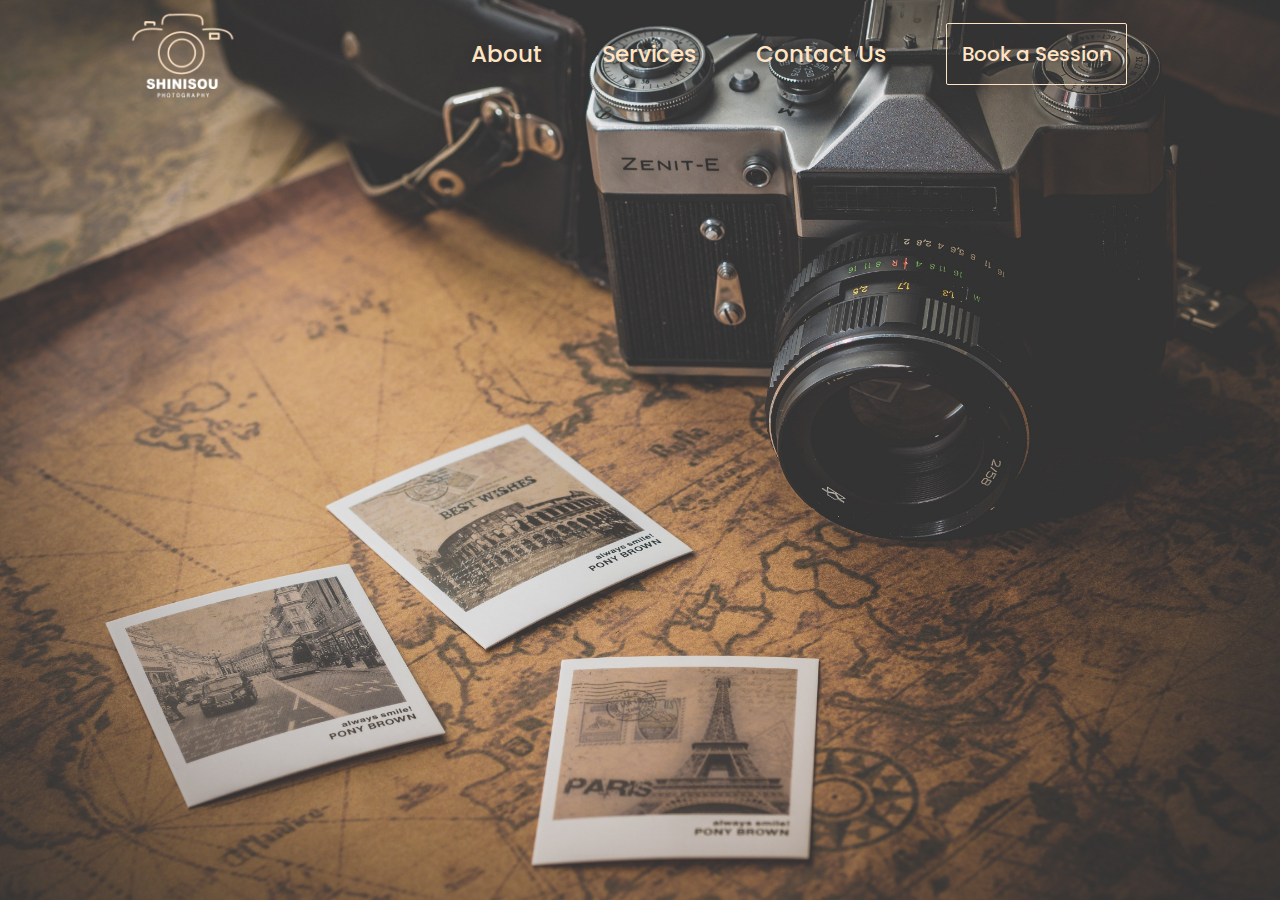
==== main.html @ d1121b83 "Finalized Header Design and Added Icons" ====
<!DOCTYPE html>
<html>
    <head>
        <meta charset="utf-8">
        <title> Shin Photography </title>
        <link rel="stylesheet" href="./css/style.css">
        <link rel="preconnect" href="https://fonts.googleapis.com">
        <link rel="preconnect" href="https://fonts.gstatic.com" crossorigin>
        <link href="https://fonts.googleapis.com/css2?family=Poppins:wght@400;500&display=swap" 
        rel="stylesheet">
        <link rel="icon" type="image/x-icon" href="/favicon/favicon.ico">
    </head>
    <body>
        <header class="header-main">
            <div class="logo"><img src="./img/logo2.png" width="110px"></div>
            <div class="links">
                <div><a href="#">About</a></div>
                <div><a href="#">Services</a></div>
                <div><a href="#">Contact Us</a></div>
                <div><button type="button" class="book-button">Book a Session</button> </div>
            </div>
        </header>
    </body>
</html>
---- css/style.css ----
html { 
    background: url(../img/camerabg.jpg) no-repeat center center fixed; 
    -webkit-background-size: cover;
    -moz-background-size: cover;
    -o-background-size: cover;
    background-size: cover;
  }

  .header-main{
    display: flex;
    color: bisque;
    font-size: 23px;
    font-weight: 500;
    font-family: 'Poppins', sans-serif;
    align-items: center;
    margin-left: 120px;
    margin-right: 120px;
    padding-bottom: 20px;
    text-shadow: 2px 2px 8px #2e2d2d;
  }

  .logo{
    align-content: center;
    margin-bottom: -10px;
  }
  
  .book-button{
    padding: 15px;
    display: flex;
    color: bisque;
    font-size: 20px;
    font-weight: 500;
    background-color: transparent;
    background-repeat: no-repeat;
    cursor: pointer;
    border: 1px solid bisque;
    border-radius: 2px;
    font-family: 'Poppins', sans-serif;
    overflow: hidden;
    transition: all 300ms ease;
  }
  
  .links{
    display: flex;
    flex: 1;
    justify-content: flex-end;
    align-items: center;
    margin-right: 25px;
    gap: 60px;
  }

  a {
    color: bisque;
    position: relative;
    text-decoration: none;
  }
  
  a::before {
    content: '';
    position: absolute;
    width: 100%;
    height: 2px;
    border-radius: 2px;
    background-color: bisque;
    bottom: 0;
    left: 0;
    transform-origin: right;
    transform: scaleX(0);
    transition: transform .3s ease-in-out;
  }
  
  a:hover::before {
    transform-origin: left;
    transform: scaleX(1);
  }

  
  .book-button:hover {
    color: #fff;
    z-index: 10;
    
  }

  .book-button:active{
    background-color: bisque;
  }
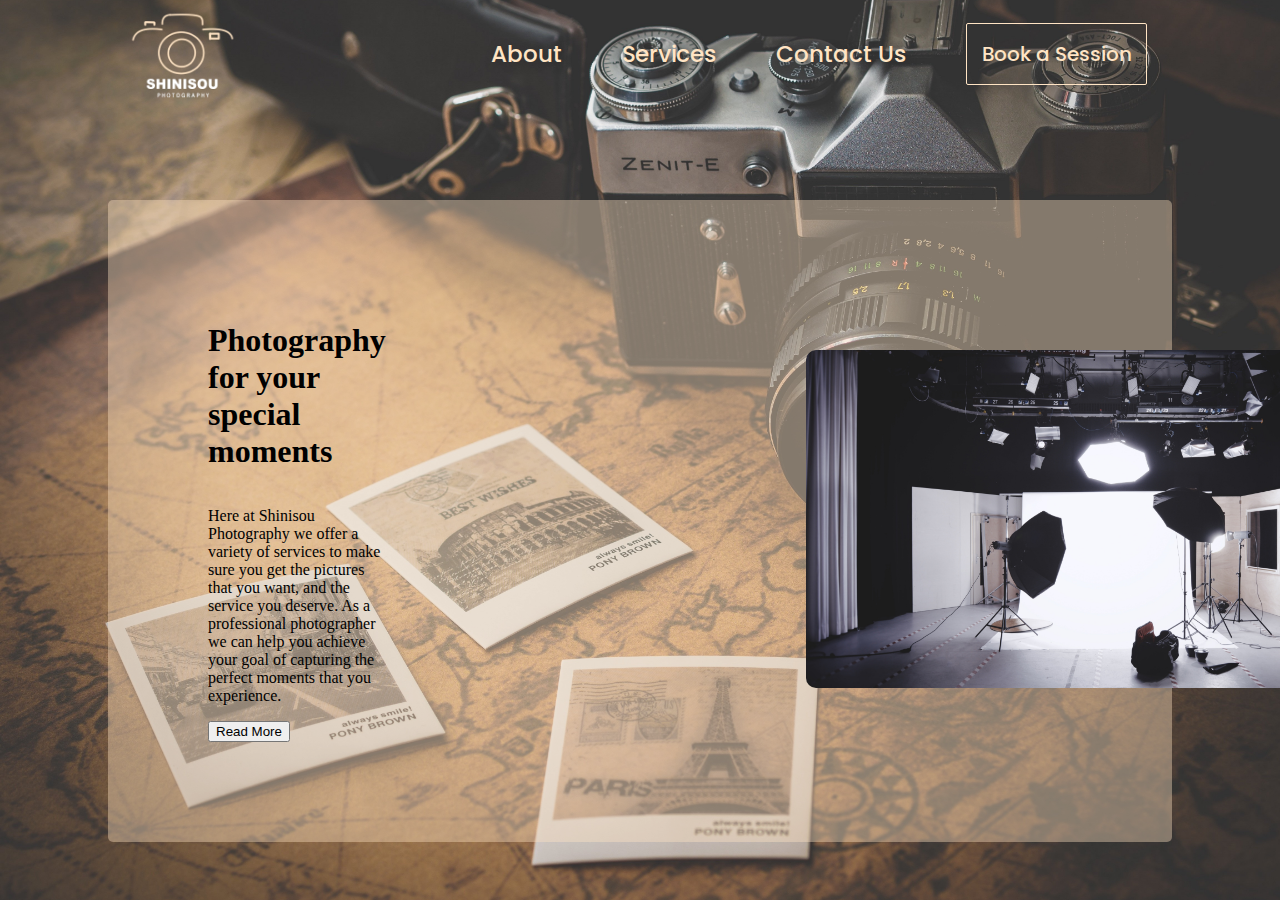
==== commit 298722a0: "Created Main Layout for Main Content" ====
--- a/main.html
+++ b/main.html
@@ -20,5 +20,18 @@
                 <div><button type="button" class="book-button">Book a Session</button> </div>
             </div>
         </header>
+
+        <main>
+            <div class="main-content">
+                <div class="main-text">
+                    <h1>Photography for your special moments</h1>
+                    <p>Here at Shinisou Photography we offer a variety of services to make sure you get 
+                    the pictures that you want, and the service you deserve. As a professional photographer we can help you achieve your goal of capturing the perfect moments that you experience.
+                    </p>
+                    <button type="button" class="Read More">Read More</button>
+                </div>
+                <div class="main-image"><img class="imageborder" src="./img/photography-main.jpg" width="600px"></div>
+            </div>
+        </main>
     </body>
 </html>--- a/css/style.css
+++ b/css/style.css
@@ -3,7 +3,7 @@
     -webkit-background-size: cover;
     -moz-background-size: cover;
     -o-background-size: cover;
-    background-size: cover;
+    background-size: cover; 
   }
 
   .header-main{
@@ -13,10 +13,11 @@
     font-weight: 500;
     font-family: 'Poppins', sans-serif;
     align-items: center;
-    margin-left: 120px;
-    margin-right: 120px;
+    margin-left: 100px;
+    margin-right: 100px;
     padding-bottom: 20px;
     text-shadow: 2px 2px 8px #2e2d2d;
+    padding-left: 20px;
   }
 
   .logo{
@@ -85,7 +86,34 @@
     background-color: bisque;
   }
   
+  /* Main Body CSS */
+  
+  .main-content{
+    display: flex;
+    margin-top: 80px;
+    margin-left: 100px;
+    margin-right: 100px;
+    background-color: rgba(255, 228, 196, .4);
+    border-radius: 5px;
+  }
 
-  
-  
-  +  .main-text{
+    display: flex;
+    padding: 100px;
+    flex-direction: row;
+    flex-wrap: wrap;
+    align-items: flex-start;
+    margin-right: 300px;
+    flex: 1;
+  }
+
+  .main-image{
+    align-self: center;
+    padding-left: 20px;
+    padding-right: 90px;
+  }
+
+  .imageborder{
+    border-radius: 10px;
+  }
+
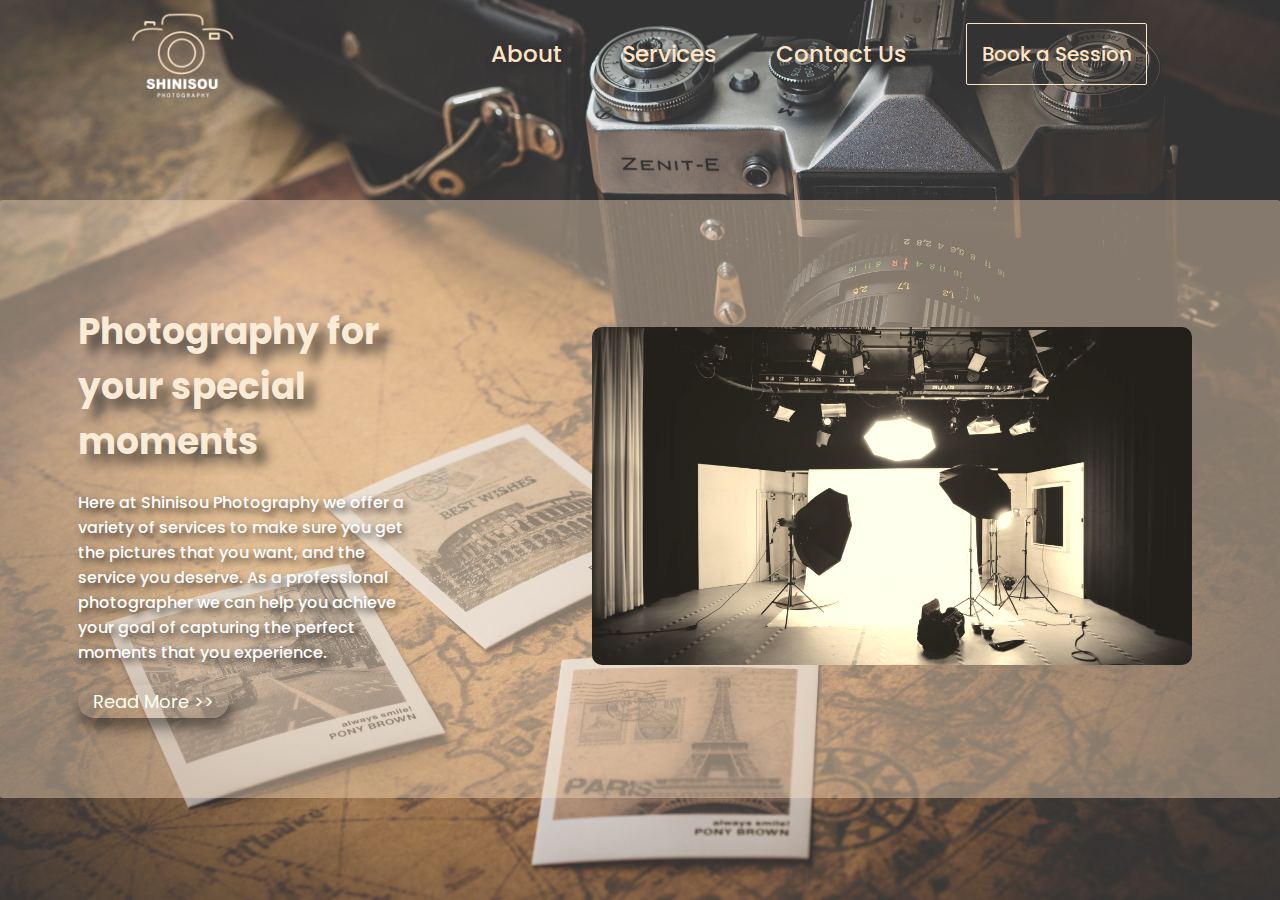
==== commit b92684c6: "Finished Main Content Design" ====
--- a/main.html
+++ b/main.html
@@ -24,11 +24,11 @@
         <main>
             <div class="main-content">
                 <div class="main-text">
-                    <h1>Photography for your special moments</h1>
-                    <p>Here at Shinisou Photography we offer a variety of services to make sure you get 
+                    <h1 class="main-title">Photography for your special moments</h1>
+                    <p class="sub-text">Here at Shinisou Photography we offer a variety of services to make sure you get 
                     the pictures that you want, and the service you deserve. As a professional photographer we can help you achieve your goal of capturing the perfect moments that you experience.
                     </p>
-                    <button type="button" class="Read More">Read More</button>
+                    <button type="button" class="read-more">Read More >></button>
                 </div>
                 <div class="main-image"><img class="imageborder" src="./img/photography-main.jpg" width="600px"></div>
             </div>
--- a/css/style.css
+++ b/css/style.css
@@ -91,29 +91,96 @@
   .main-content{
     display: flex;
     margin-top: 80px;
-    margin-left: 100px;
-    margin-right: 100px;
+    margin-left: -10px;
+    margin-right: -10px;
     background-color: rgba(255, 228, 196, .4);
     border-radius: 5px;
+  
+    
   }
 
   .main-text{
     display: flex;
-    padding: 100px;
+    padding: 80px;
+    padding-right: 10px;
     flex-direction: row;
     flex-wrap: wrap;
     align-items: flex-start;
-    margin-right: 300px;
+    margin-right: 140px;
     flex: 1;
   }
-
+  
   .main-image{
     align-self: center;
     padding-left: 20px;
     padding-right: 90px;
+    -webkit-filter: sepia(75%);
+    filter: sepia(75%);
+    -webkit-transition: .3s ease-in-out;
+    transition: .3s ease-in-out;
+  }
+
+  .main-image:hover  {
+    -webkit-filter: sepia(0);
+    filter: sepia(0);
   }
 
   .imageborder{
     border-radius: 10px;
   }
 
+   main{
+    font-family: "Poppins",sans-serif;
+    color: antiquewhite;
+    font-size: large;
+    font-weight: 500;
+   }
+   
+   .sub-text{
+    font-family: "Poppins",sans-serif;
+    font-size: 16px;
+    margin-bottom: 20px;
+    color: rgb(255, 255, 255);
+    text-shadow: 3px 4px 7px rgba(15, 14, 11, 0.8);
+   }
+
+   .main-title{
+    margin-bottom: 5px;
+    text-shadow: 10px 10px 11px rgba(37, 37, 37, 0.8);
+   }
+    
+   .read-more{
+    background: linear-gradient(to left, transparent 50%, bisque 50%);
+    background-size: 200% 100%;
+    background-position: right bottom;
+    border: 2px ;
+    border-radius: 22px;
+    font-family: "Poppins",sans-serif;
+    color: rgb(255, 255, 244);
+    font-size: 18px;
+    transition: all 0.5s ease;
+    cursor:pointer;
+    padding: 3px 15px 3px 15px;
+    box-shadow: rgba(0, 0, 0, 0.3) 2px 10px 20px, rgba(0, 0, 0, 0.22) 2px 10px 8px;
+   }
+    
+   .read-more:hover,
+    button:hover {
+    outline: 0;
+    color: rgba(109, 36, 7, 0.733);
+   }
+   .read-more:active,
+    button:active {
+    outline: 0;
+    color: #fff;
+   }
+    .read-more:hover {
+    background-position: left bottom;
+   }
+  
+
+   
+
+  
+  
+  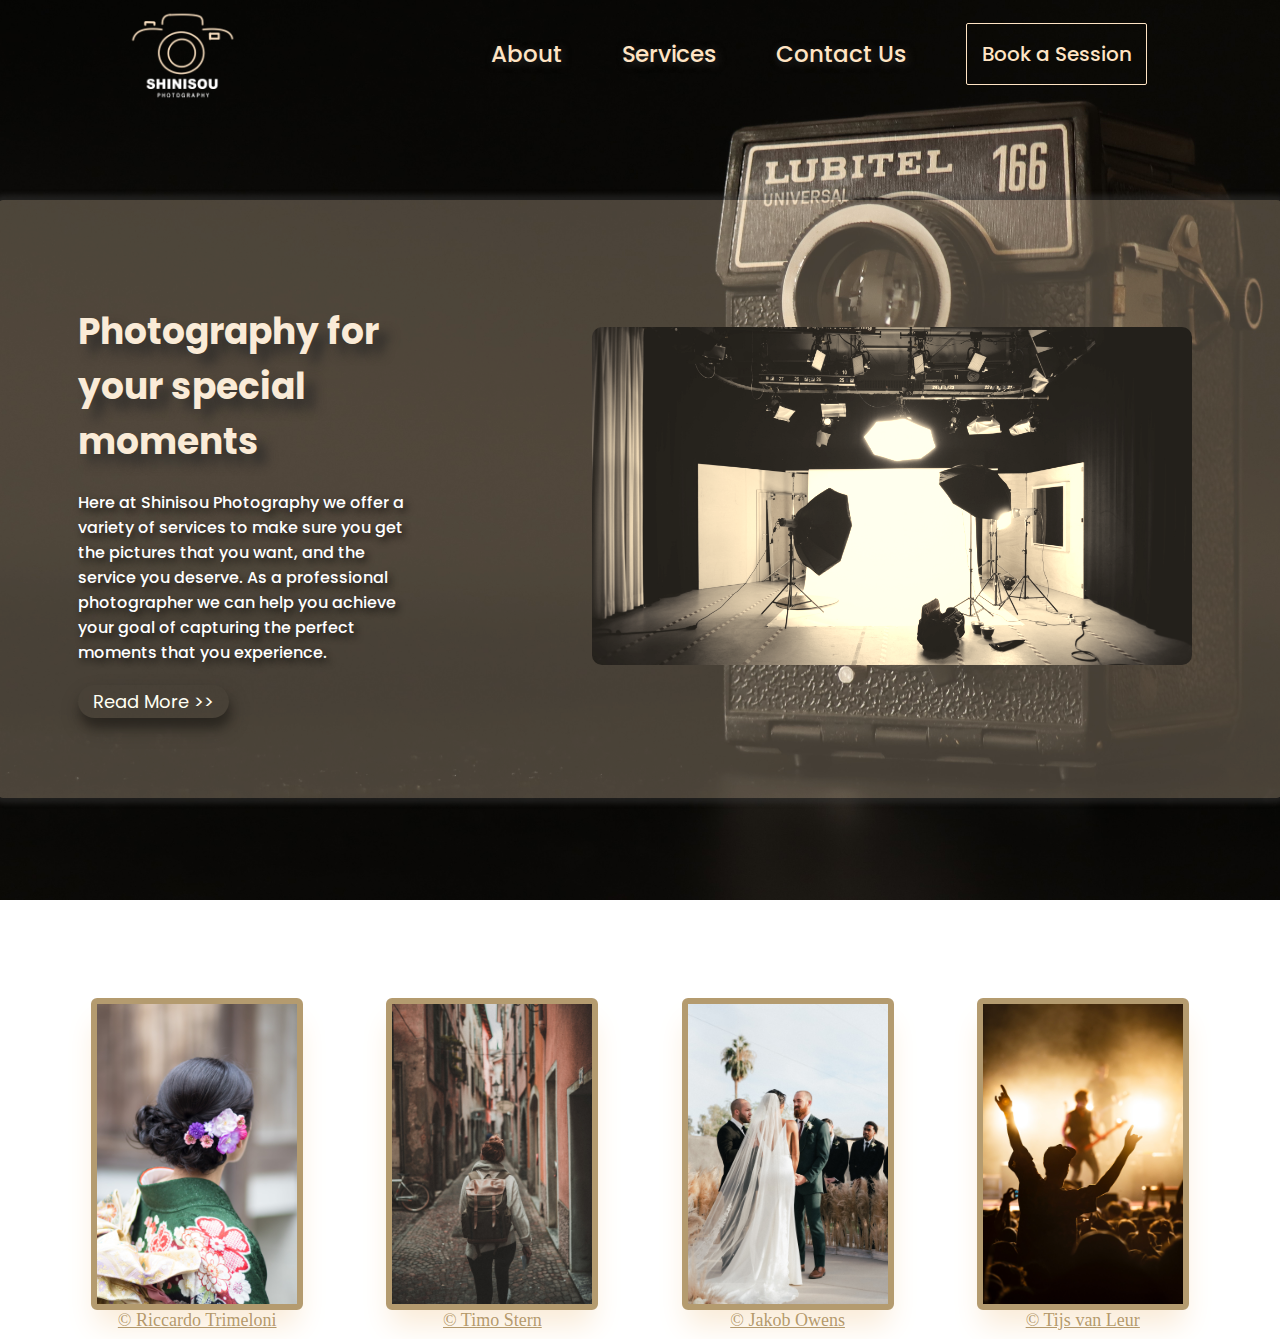
==== commit 9e54b631: "Created Main Layout for Display" ====
--- a/main.html
+++ b/main.html
@@ -33,5 +33,24 @@
                 <div class="main-image"><img class="imageborder" src="./img/photography-main.jpg" width="600px"></div>
             </div>
         </main>
+
+        <div class="image-container">
+            <div>
+                <img class="first-image" src="./img/photo1.jpg">
+                <span ><a class="credit-links" href="https://unsplash.com/@trime?utm_source=unsplash&utm_medium=referral&utm_content=creditCopyText"> &copy; Riccardo Trimeloni</a></span>
+            </div>
+            <div>
+                <img class="second-image" src="./img/photo2.jpg">
+                <span><a class="credit-links" href="https://unsplash.com/es/@timonrets?utm_source=unsplash&utm_medium=referral&utm_content=creditCopyText"> &copy; Timo Stern</a></span>
+            </div>
+            <div>
+                <img class="third-image" src="./img/photo3.jpg" >
+                <span><a class="credit-links" href="https://unsplash.com/@jakobowens1?utm_source=unsplash&utm_medium=referral&utm_content=creditCopyText"> &copy; Jakob Owens</a></span>
+            </div>
+            <div>
+                <img class="fourth-image" src="./img/photo4.jpg">
+                <span><a class="credit-links" href="https://unsplash.com/@tijsvl?utm_source=unsplash&utm_medium=referral&utm_content=creditCopyText"> &copy; Tijs van Leur</a></span>
+            </div>
+        </div>
     </body>
 </html>--- a/css/style.css
+++ b/css/style.css
@@ -1,17 +1,18 @@
 html { 
-    background: url(../img/camerabg.jpg) no-repeat center center fixed; 
+    background: url(../img/oldcamerabg.jpg) no-repeat center center fixed; 
     -webkit-background-size: cover;
     -moz-background-size: cover;
     -o-background-size: cover;
     background-size: cover; 
   }
 
+
   .header-main{
     display: flex;
     color: bisque;
     font-size: 23px;
     font-weight: 500;
-    font-family: 'Poppins', sans-serif;
+    font-family:  'Poppins', sans-serif;
     align-items: center;
     margin-left: 100px;
     margin-right: 100px;
@@ -50,13 +51,13 @@
     gap: 60px;
   }
 
-  a {
+   .links a {
     color: bisque;
     position: relative;
     text-decoration: none;
   }
   
-  a::before {
+  .links a::before {
     content: '';
     position: absolute;
     width: 100%;
@@ -70,7 +71,7 @@
     transition: transform .3s ease-in-out;
   }
   
-  a:hover::before {
+  .links a:hover::before {
     transform-origin: left;
     transform: scaleX(1);
   }
@@ -93,9 +94,11 @@
     margin-top: 80px;
     margin-left: -10px;
     margin-right: -10px;
-    background-color: rgba(255, 228, 196, .4);
+    background-color: rgba(255, 228, 196, .27);
     border-radius: 5px;
-  
+    -moz-box-shadow: 0 0 5px 5px rgba(65, 64, 64, 0.4);
+    -webkit-box-shadow: 0 0 5px 5px rgba(65, 64, 64, 0.4);
+    box-shadow: 0 0 5px 5px rgba(65, 64, 64, 0.4);
     
   }
 
@@ -178,6 +181,49 @@
     background-position: left bottom;
    }
   
+   /* Image Content */
+
+   .image-container{
+    display: flex;
+    margin-top: 200px;
+    align-content: center;
+    justify-content: space-evenly;
+   }
+
+   .image-container img{
+    width: 200px;
+    display: flex;
+    border: 6px solid #9e7d44c5;
+    border-radius: 6px;
+    box-shadow: antiquewhite 0px 20px 30px -5px;
+    transition: transform .2s; /* Animation */
+    
+   }
+
+   .image-container img:hover {
+    transform: scale(1.3);
+   }
+
+   
+   .credit-links {
+    display: flex;
+    justify-content: center;
+    font-size: 18px;
+    text-align: center;
+    color: #9e7d44c5;
+    transition: .3s ease;
+   }
+   
+   
+
+   
+
+   
+  
+
+
+
+   
 
    
 
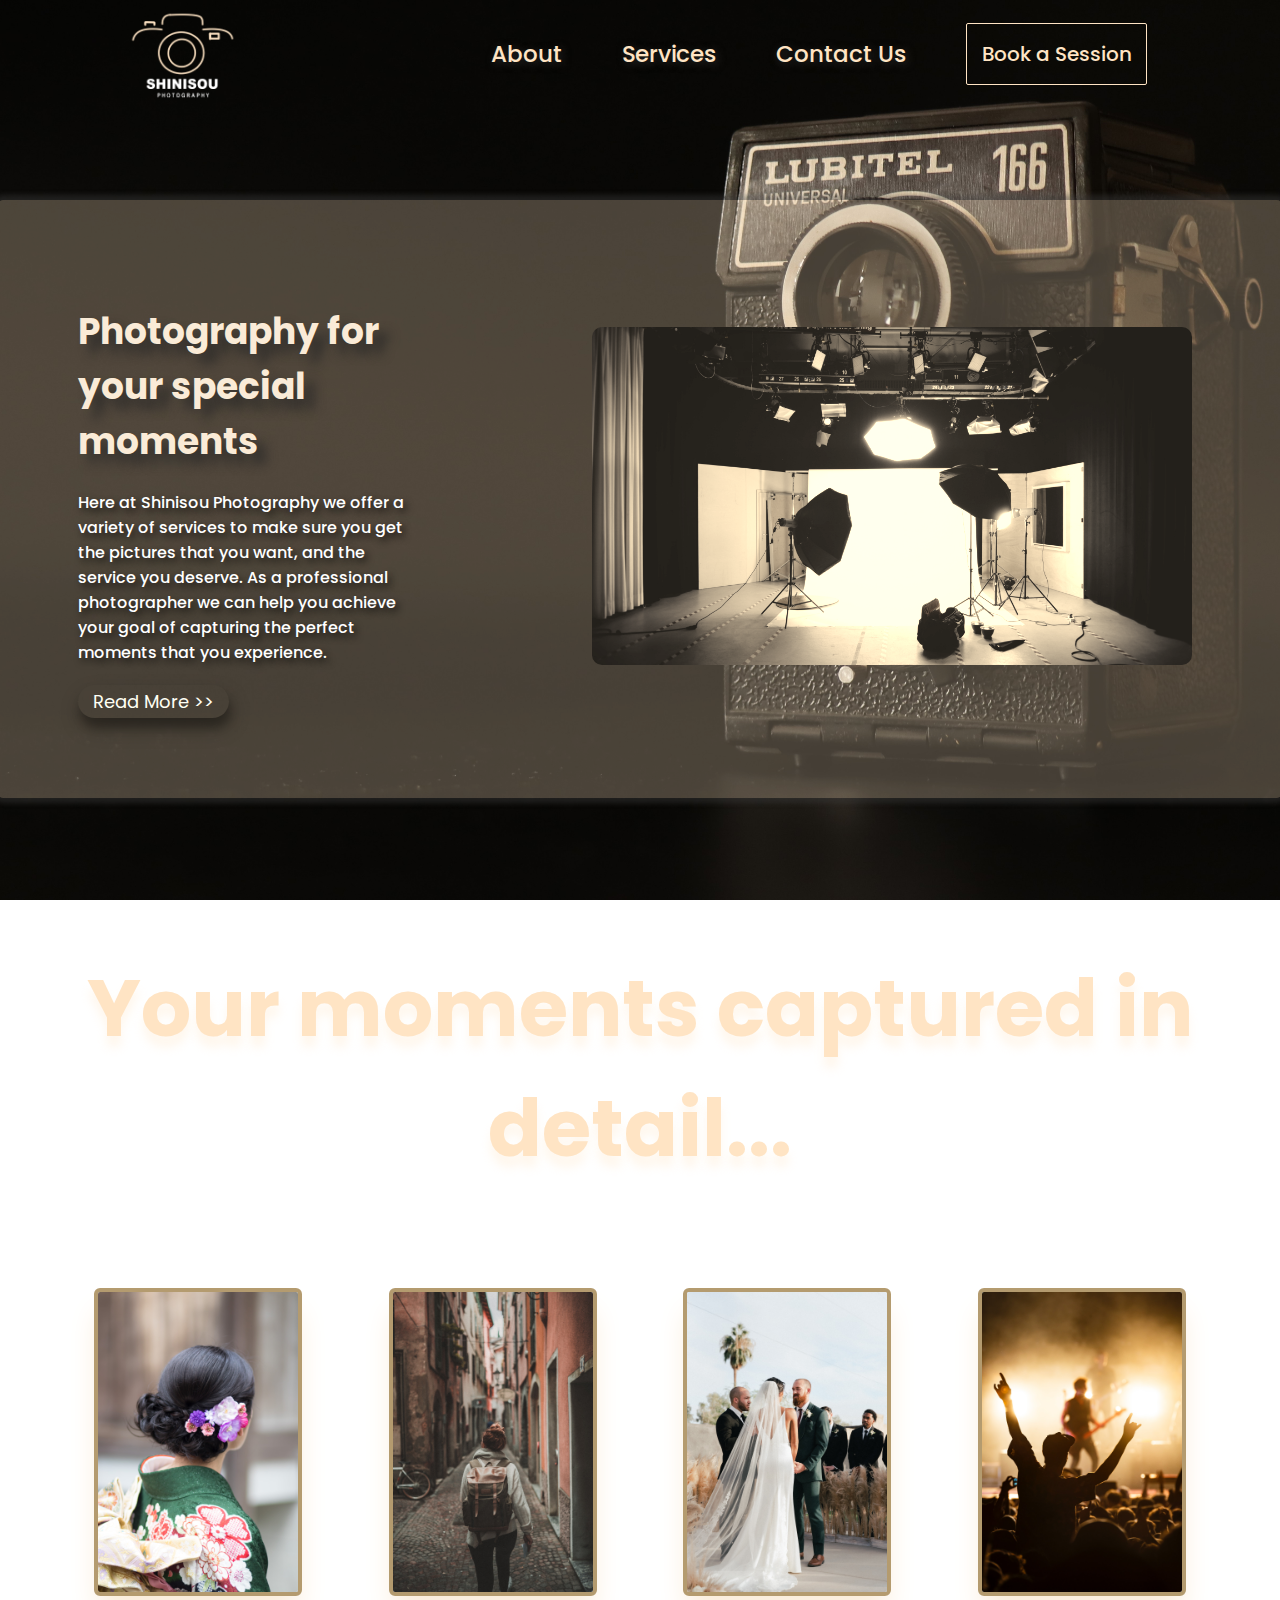
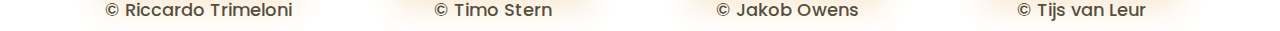
==== commit 5c478382: "Finalized Changes for Display" ====
--- a/main.html
+++ b/main.html
@@ -34,6 +34,8 @@
             </div>
         </main>
 
+        <h2>Your moments captured in detail...</h2>
+
         <div class="image-container">
             <div>
                 <img class="first-image" src="./img/photo1.jpg">
--- a/css/style.css
+++ b/css/style.css
@@ -180,12 +180,21 @@
     .read-more:hover {
     background-position: left bottom;
    }
+
+   h2{
+    text-align: center;
+    margin-top: 150px;
+    color: bisque;
+    font-size: 80px;
+    font-family: "Poppins",sans-serif;
+    text-shadow: 0px 11px 10px rgba(255,228,196, 0.3);
+   }
   
    /* Image Content */
 
    .image-container{
     display: flex;
-    margin-top: 200px;
+    margin-top: 100px;
     align-content: center;
     justify-content: space-evenly;
    }
@@ -193,10 +202,10 @@
    .image-container img{
     width: 200px;
     display: flex;
-    border: 6px solid #9e7d44c5;
+    border: 4px solid #9e7d44c5;
     border-radius: 6px;
     box-shadow: antiquewhite 0px 20px 30px -5px;
-    transition: transform .2s; /* Animation */
+    transition: transform .2s ease; /* Animation */
     
    }
 
@@ -209,10 +218,26 @@
     display: flex;
     justify-content: center;
     font-size: 18px;
+    font-weight: 500;
     text-align: center;
-    color: #9e7d44c5;
+    text-decoration: none;
+    color: #201604c5;
+    font-family:  'Poppins', sans-serif;
+    cursor: pointer;
     transition: .3s ease;
    }
+
+   .credit-links:hover{
+    color: bisque;
+    border: none;
+    text-shadow: 0 0 5px bisque;
+  }
+   
+
+   
+   
+  
+
    
    
 
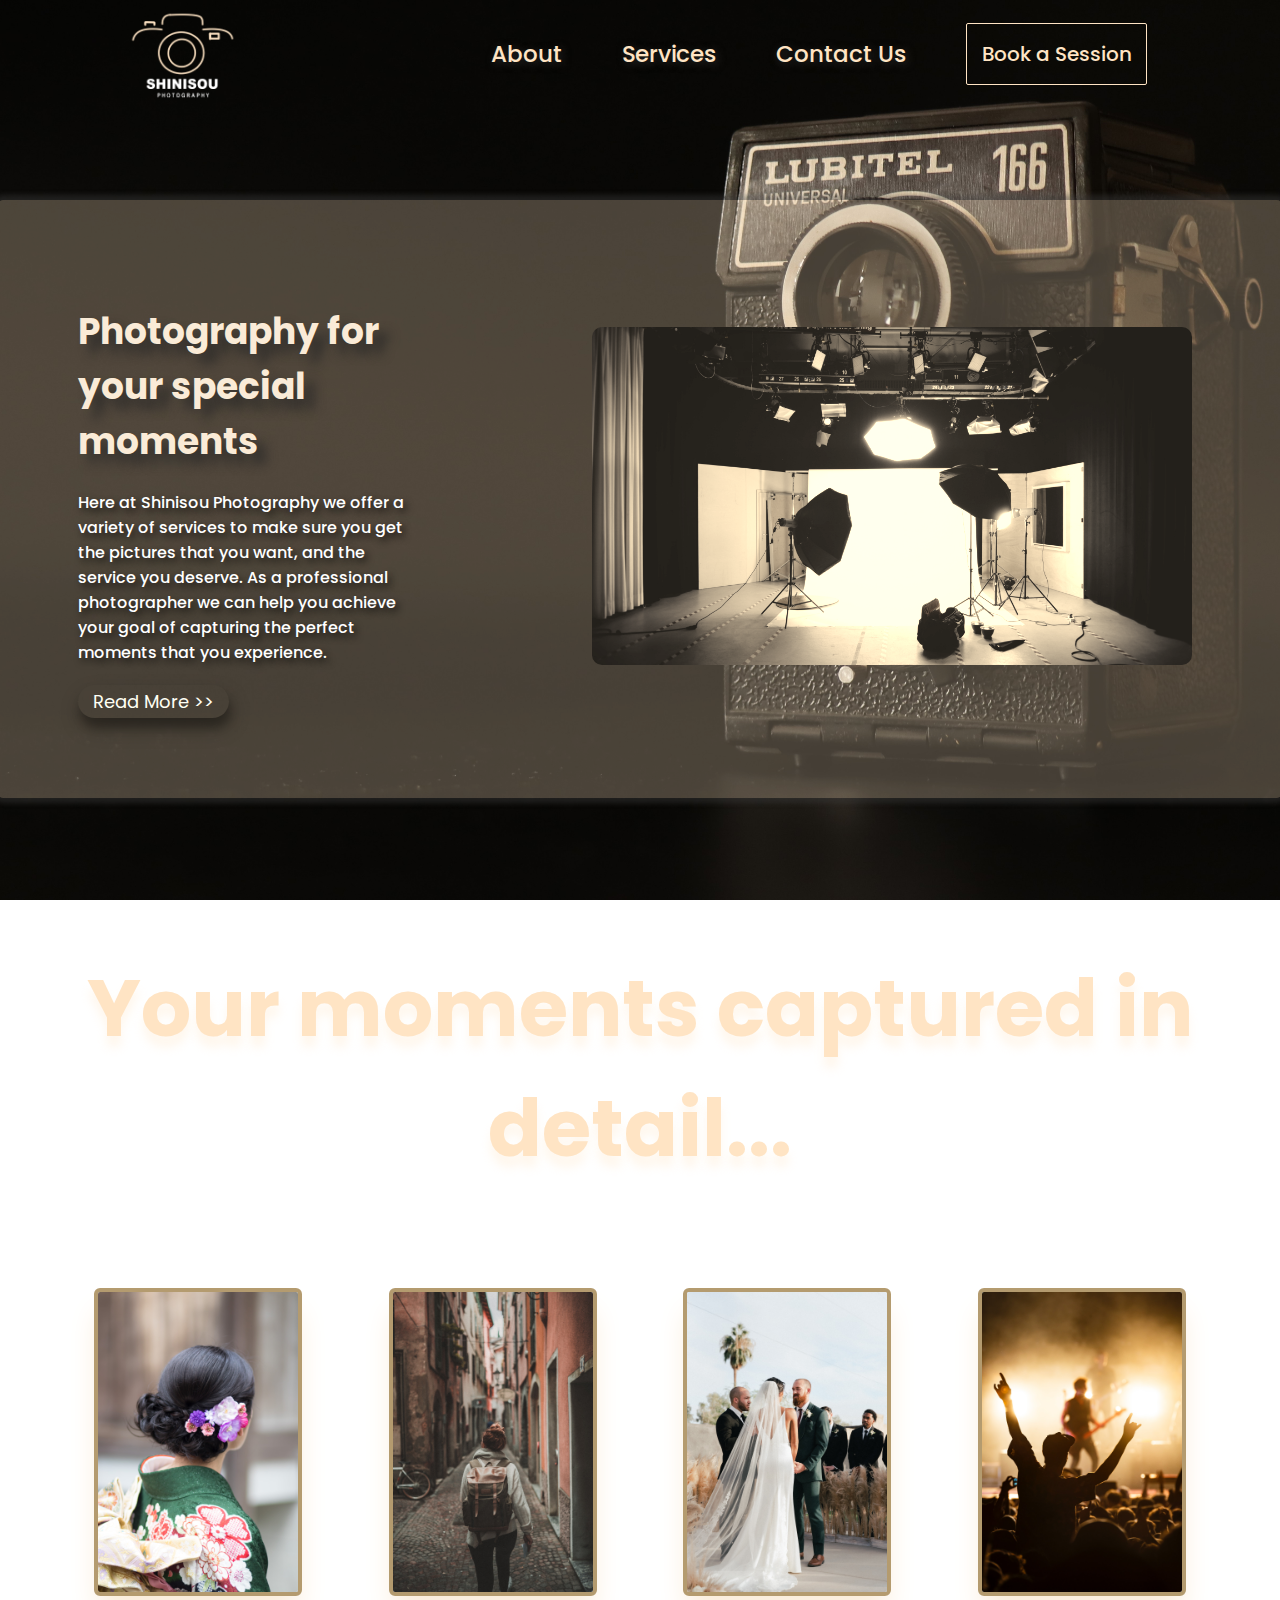
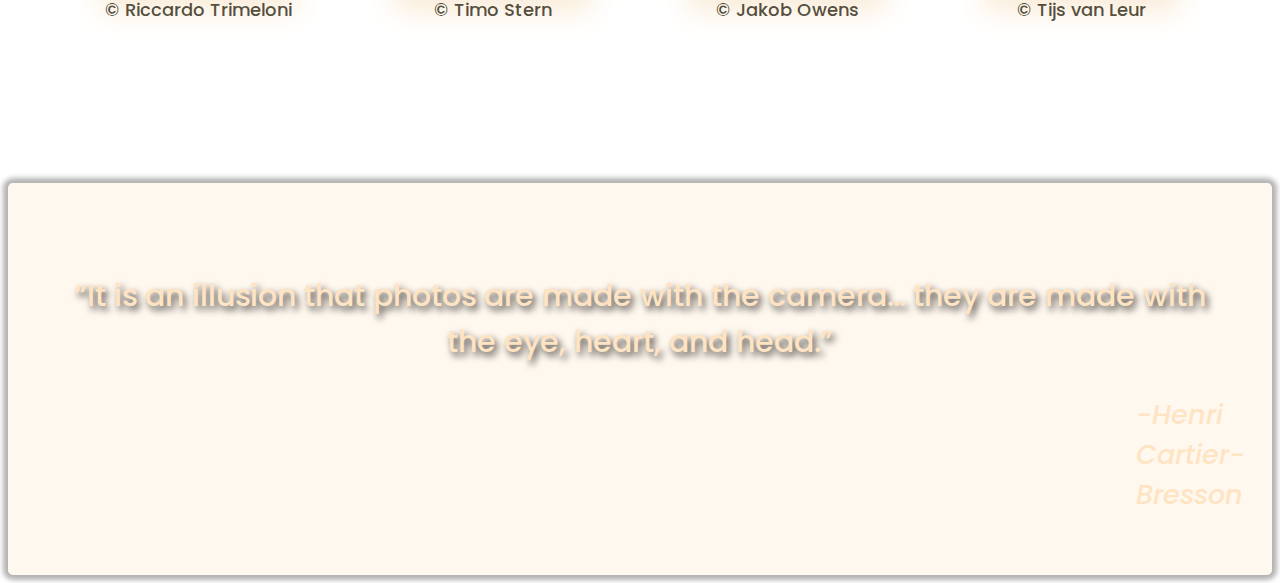
==== commit 0d753ace: "Finalized Quotation Design and Layout" ====
--- a/main.html
+++ b/main.html
@@ -6,8 +6,7 @@
         <link rel="stylesheet" href="./css/style.css">
         <link rel="preconnect" href="https://fonts.googleapis.com">
         <link rel="preconnect" href="https://fonts.gstatic.com" crossorigin>
-        <link href="https://fonts.googleapis.com/css2?family=Poppins:wght@400;500&display=swap" 
-        rel="stylesheet">
+        <link href="https://fonts.googleapis.com/css2?family=Poppins:ital,wght@0,400;0,500;1,400;1,500&display=swap" rel="stylesheet">
         <link rel="icon" type="image/x-icon" href="/favicon/favicon.ico">
     </head>
     <body>
@@ -54,5 +53,11 @@
                 <span><a class="credit-links" href="https://unsplash.com/@tijsvl?utm_source=unsplash&utm_medium=referral&utm_content=creditCopyText"> &copy; Tijs van Leur</a></span>
             </div>
         </div>
+
+        <div class="quote-text">
+            <p class="quote-content">“It is an illusion that photos are made with the camera… they are made with the eye, heart, and head.”
+                </p>
+            <div class="author-quote">-Henri Cartier-Bresson</div>
+        </div>
     </body>
 </html>--- a/css/style.css
+++ b/css/style.css
@@ -233,7 +233,41 @@
     text-shadow: 0 0 5px bisque;
   }
    
-
+  /* Quotation Content */
+
+  .quote-text{
+    display: flex;
+    justify-content: center;
+    align-items: center;
+    flex-wrap: wrap;
+    margin-top: 160px;
+    padding: 60px;
+    background-color: rgba(255, 228, 196, .27);
+    border-radius: 5px;
+    -moz-box-shadow: 0 0 5px 5px rgba(65, 64, 64, 0.4);
+    -webkit-box-shadow: 0 0 5px 5px rgba(65, 64, 64, 0.4);
+    box-shadow: 0 0 5px 5px rgba(65, 64, 64, 0.4);
+  }
+
+  .quote-content{
+    display: flex;
+    color: bisque;
+    font-size: 30px;
+    font-family: "Poppins",sans-serif;
+    font-weight: 500;
+    text-align: center;
+    text-shadow: 3px 4px 7px rgba(15, 14, 11, 0.8)
+  }
+
+  .author-quote{
+    display: flex;
+    color: bisque;
+    font-size: 27px;
+    font-family: "Poppins",sans-serif;
+    font-weight: 500;
+    font-style: italic;
+    margin-left: 1100px;
+  }
    
    
   
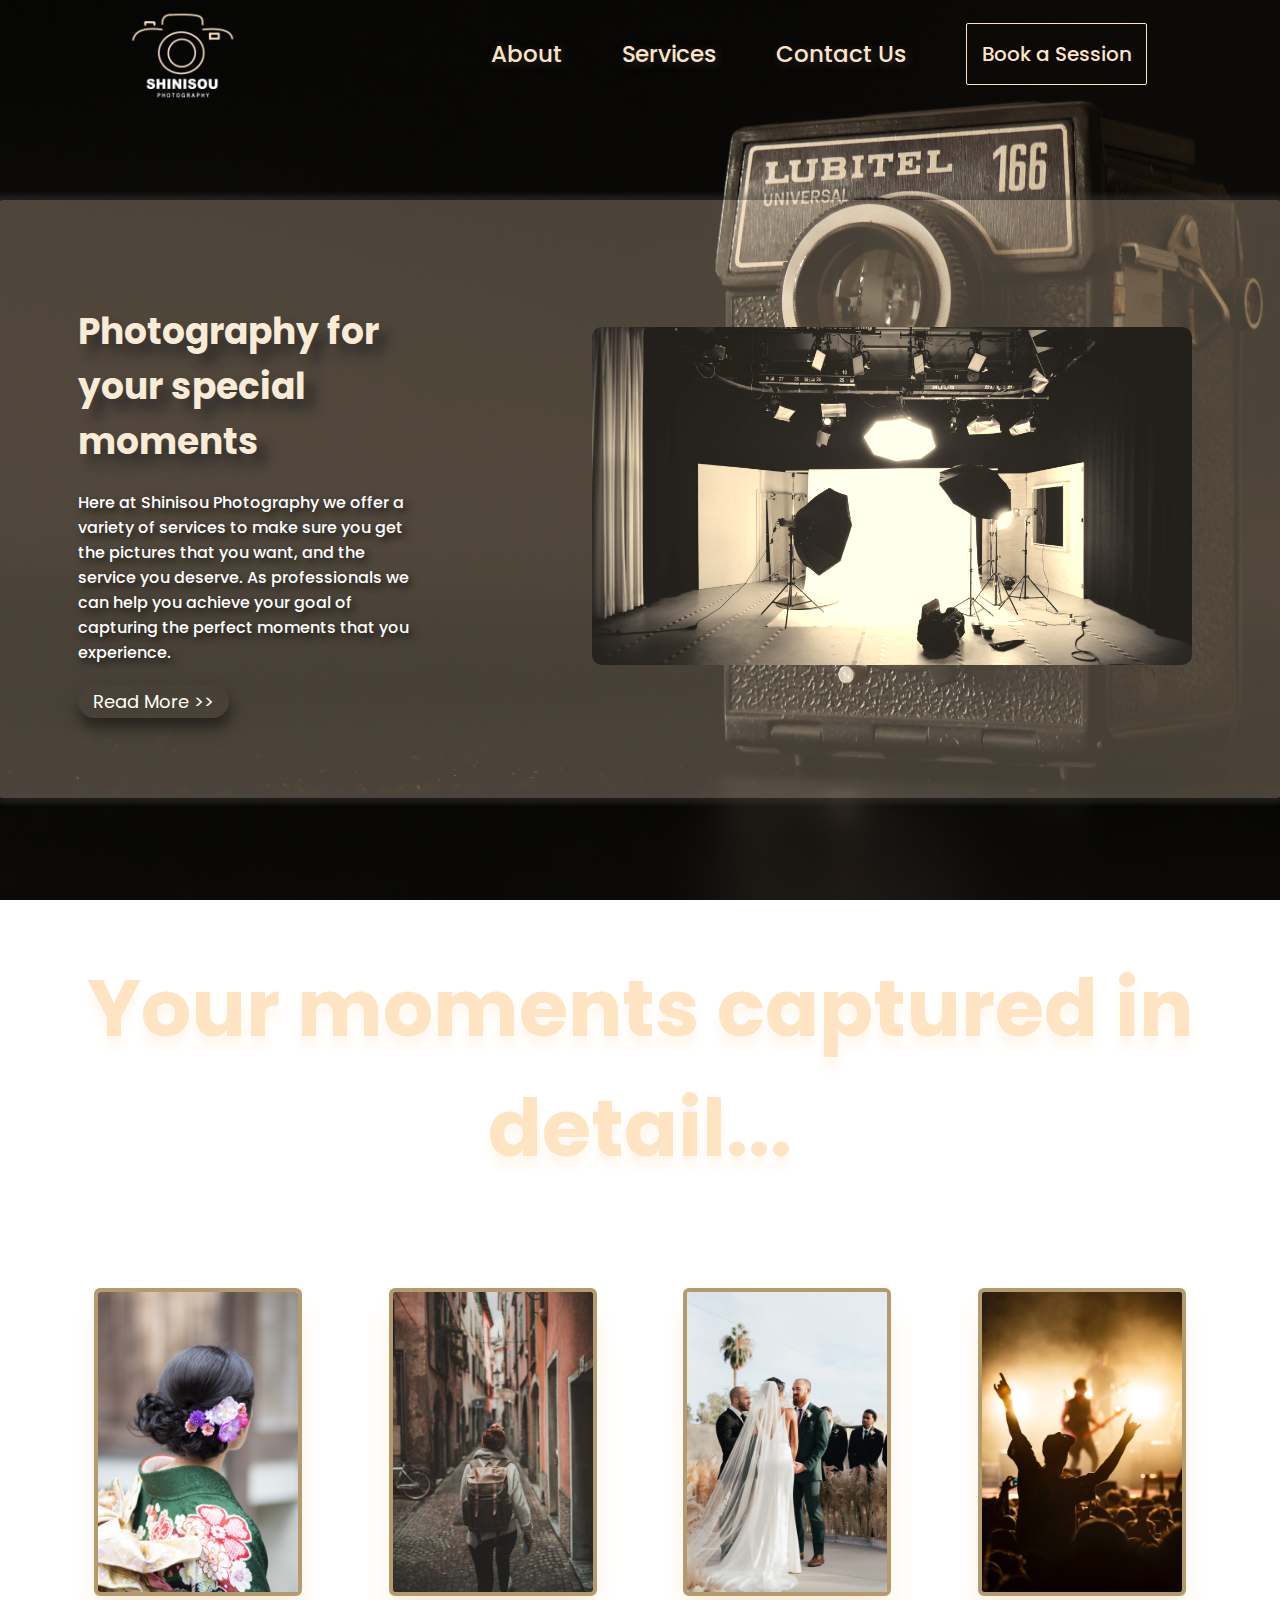
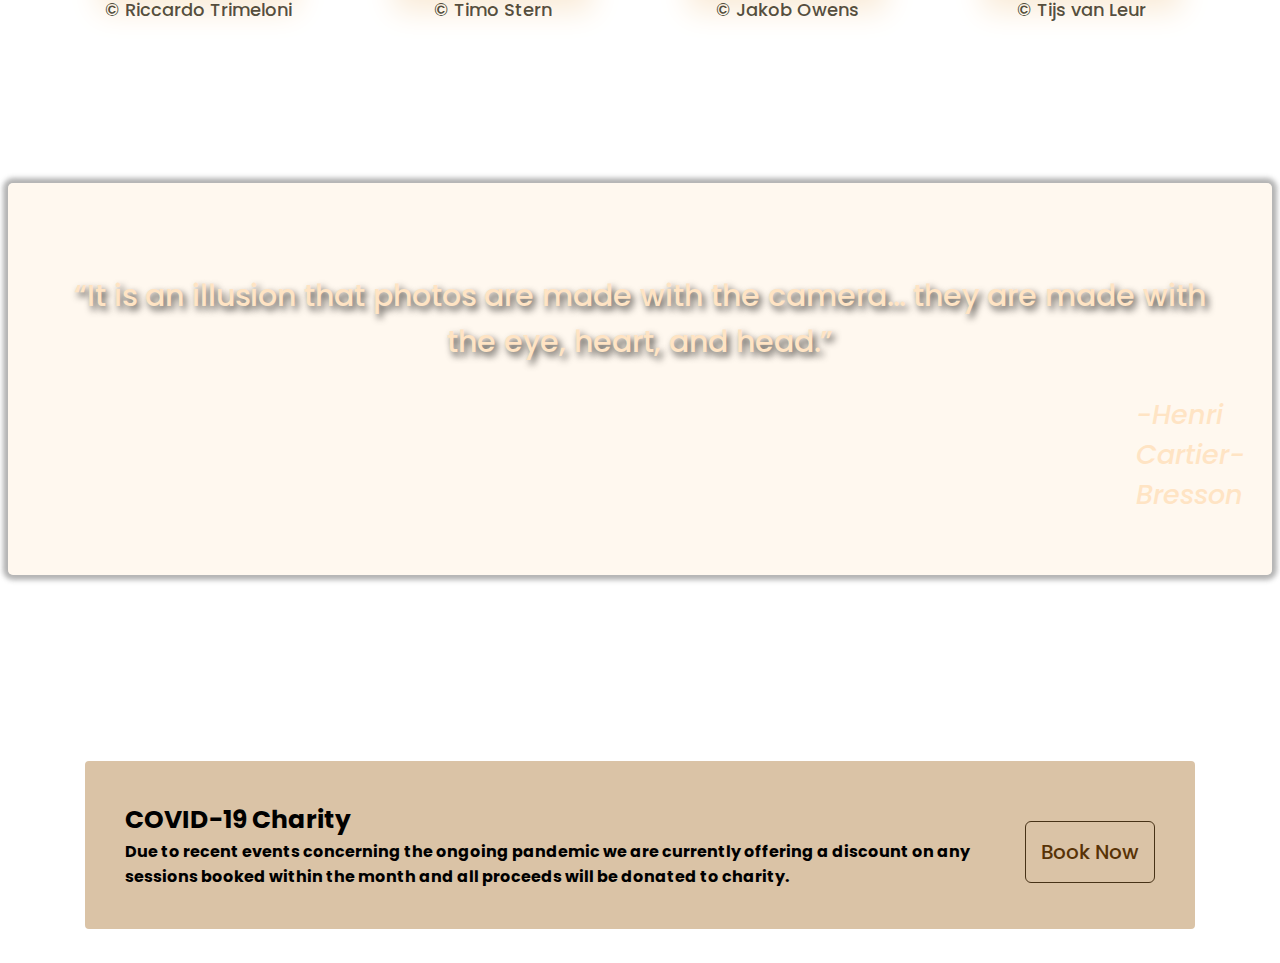
==== commit a870a42f: "Finalized Design and Layout for Information Pop Up" ====
--- a/main.html
+++ b/main.html
@@ -25,7 +25,7 @@
                 <div class="main-text">
                     <h1 class="main-title">Photography for your special moments</h1>
                     <p class="sub-text">Here at Shinisou Photography we offer a variety of services to make sure you get 
-                    the pictures that you want, and the service you deserve. As a professional photographer we can help you achieve your goal of capturing the perfect moments that you experience.
+                    the pictures that you want, and the service you deserve. As professionals we can help you achieve your goal of capturing the perfect moments that you experience.
                     </p>
                     <button type="button" class="read-more">Read More >></button>
                 </div>
@@ -59,5 +59,16 @@
                 </p>
             <div class="author-quote">-Henri Cartier-Bresson</div>
         </div>
+
+        <div class="explore-info">
+            <div class="explore-content">
+                <div class="explore-title">
+                    COVID-19 Charity
+                   <span class="explore-text">Due to recent events concerning the ongoing pandemic we are currently offering a discount on any sessions booked within the month and all proceeds will be donated to charity.</span>
+                 </div>
+                 <div class="button-container"><button class="explore-button" type="button">Book Now</button></div>        
+                </div>
+            </div>
+        </div>
     </body>
 </html>--- a/css/style.css
+++ b/css/style.css
@@ -269,6 +269,75 @@
     margin-left: 1100px;
   }
    
+
+  /* Pop-up Information */
+
+  .explore-info{
+    display: flex;
+    padding: 24px;
+    margin-top: 160px;
+    justify-content: center;
+    align-items: center;
+  }
+
+  .explore-content{
+    display: flex;
+    border: 2px solid white;
+    width: max-content;
+    justify-content: flex-start;
+    align-items: stretch;
+    flex-wrap: wrap;
+    padding: 40px;
+    background-color: rgb(218, 195, 166);
+    border-radius: 6px;
+  }
+
+  .explore-title{
+    flex: 1;
+    font-size: 34px;
+    font-weight: 700;
+    font-family: "Poppins",sans-serif;
+  }
+
+  .explore-title{
+    display: flex;
+    align-self: flex-start;
+    font-size: 25px;
+    width: 880px;
+    font-family: "Poppins",sans-serif;
+    flex-wrap: wrap;
+  }
+
+  .explore-text{
+    font-size: 16px;
+  }
+
+  .explore-two{
+    display: flex;
+  }
+   
+  .button-container{
+    margin-left: 20px;
+    margin-top: 20px;
+  }
+   
+  .explore-button{
+    padding: 15px;
+    display: flex;
+    color: rgb(88, 51, 6);
+    font-size: 20px;
+    font-weight: 500;
+    background-color: transparent;
+    background-repeat: no-repeat;
+    cursor: pointer;
+    border: 1px solid rgb(71, 50, 23);
+    border-radius: 6px;
+    font-family: 'Poppins', sans-serif;
+    overflow: hidden;
+    transition: all 300ms ease;
+  }
+
+
    
   
 
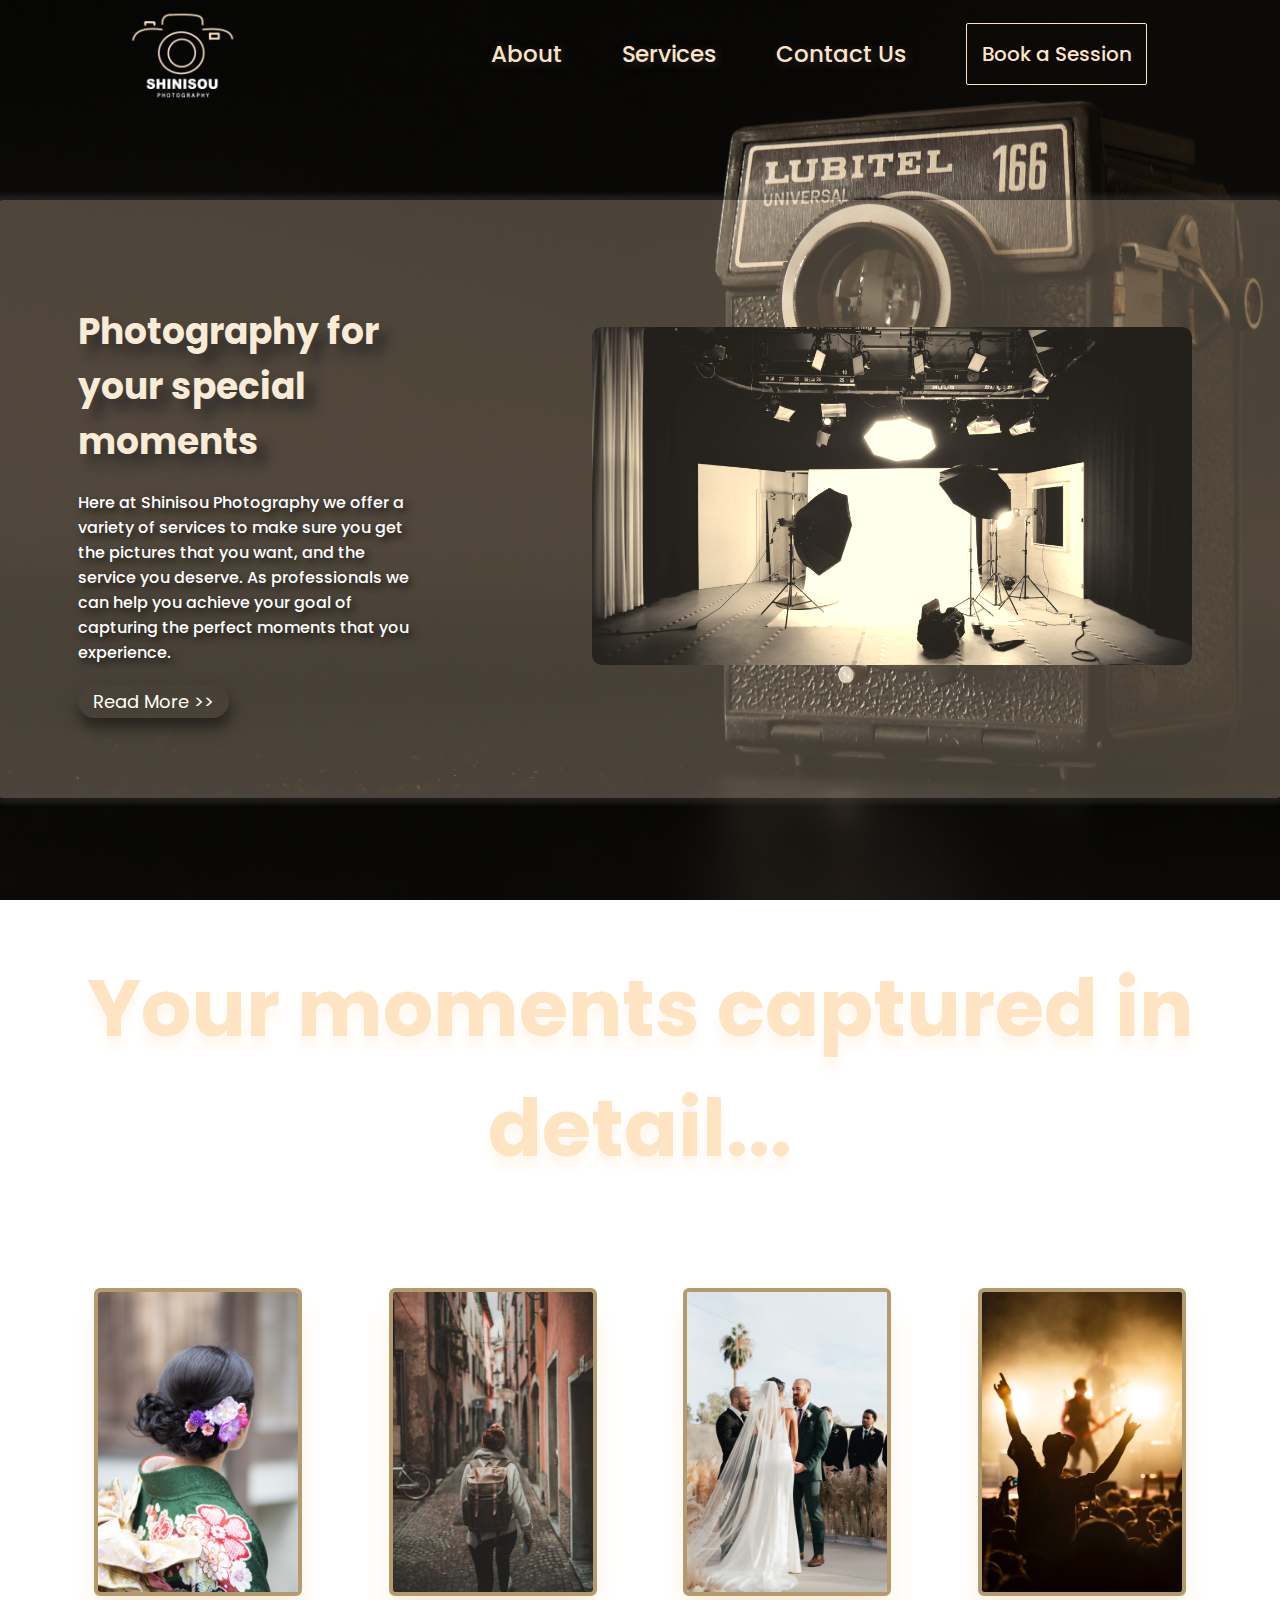
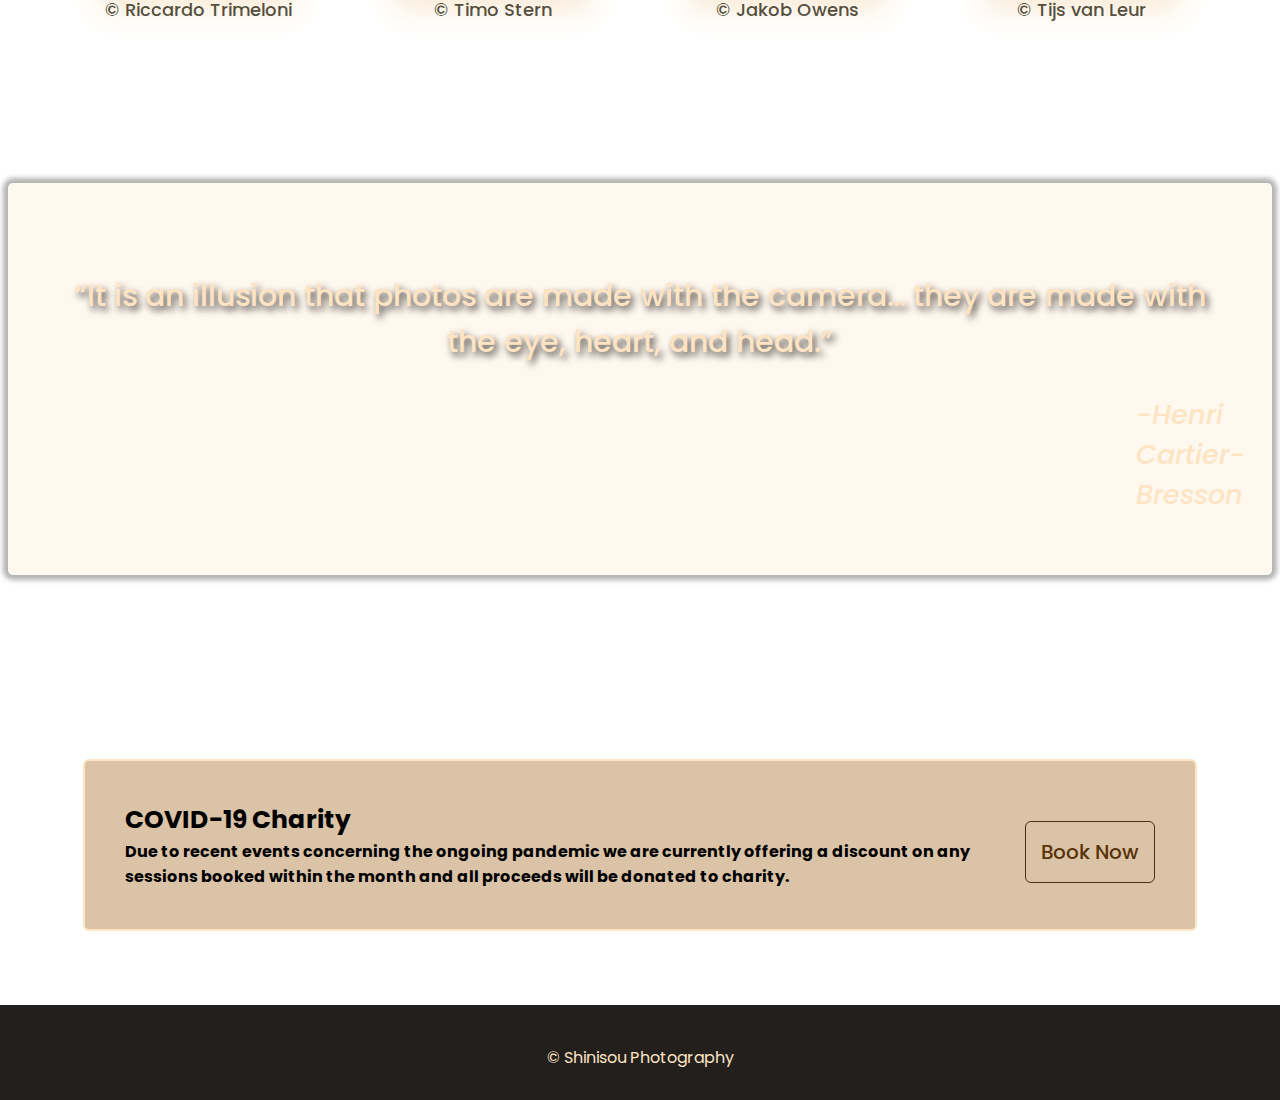
==== commit 9f7bede2: "Finalized Footer Design and Layout" ====
--- a/main.html
+++ b/main.html
@@ -13,9 +13,9 @@
         <header class="header-main">
             <div class="logo"><img src="./img/logo2.png" width="110px"></div>
             <div class="links">
-                <div><a href="#">About</a></div>
-                <div><a href="#">Services</a></div>
-                <div><a href="#">Contact Us</a></div>
+                <div><a href="https://github.com/shinisou12">About</a></div>
+                <div><a href="https://github.com/shinisou12">Services</a></div>
+                <div><a href="https://github.com/shinisou12">Contact Us</a></div>
                 <div><button type="button" class="book-button">Book a Session</button> </div>
             </div>
         </header>
@@ -71,4 +71,8 @@
             </div>
         </div>
     </body>
+
+    <footer>
+        <div class="footer-text">&copy; Shinisou Photography</div>
+    </footer>
 </html>--- a/css/style.css
+++ b/css/style.css
@@ -278,11 +278,12 @@
     margin-top: 160px;
     justify-content: center;
     align-items: center;
+    margin-bottom: 60px;
   }
 
   .explore-content{
     display: flex;
-    border: 2px solid white;
+    border: 2px solid bisque;
     width: max-content;
     justify-content: flex-start;
     align-items: stretch;
@@ -337,7 +338,21 @@
     transition: all 300ms ease;
   }
 
-
+  /* Footer */
+
+  footer{
+    background-color: rgb(34, 31, 28);
+    margin: -10px;
+    text-align: center;
+    padding: 30px;
+    padding-top: 40px;
+  }
+
+  .footer-text{
+    font-family: "Poppins",sans-serif;
+    color: bisque;
+    font-size: 16px;
+  }
    
   
 
